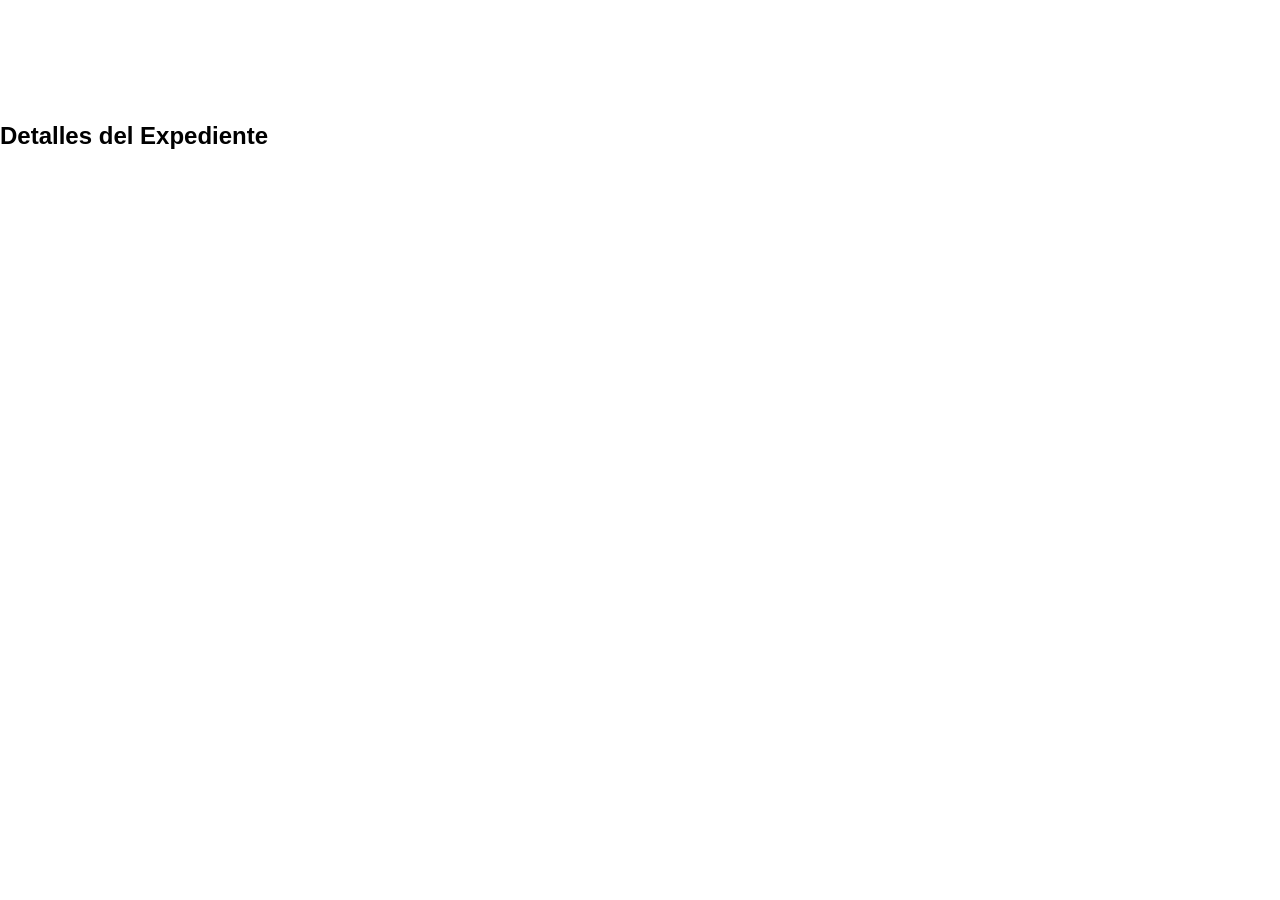
==== paginas/expediente.html @ 5e287eed "clase" ====
<!DOCTYPE html>
<html lang="en">
<head>
    <meta charset="UTF-8">
    <meta name="viewport" content="width=device-width, initial-scale=1.0">
    <link rel="stylesheet" href="../estilos.css">
    <title>Expediente</title>
</head>
<body>
    <h1>Expediente</h1>
    <h2>Detalles del Expediente</h2>
</body>
</html>
---- estilos.css ----
@import url('https://fonts.googleapis.com/css2?family=Exo+2:ital,wght@0,100..900;1,100..900&display=swap');

body {
    margin: 0;
    background-color: rgb(255, 255, 255);
    font-family: Verdana, Geneva, Tahoma, sans-serif;

}

h1 {
    color: rgb(255, 255, 255);
    font-size: 3em;
    font-family: "Exo 2", sans-serif;
}

p {
    line-height: 1.5;
    font-family: "Exo 2", sans-serif;
}

header p {
    font-size: 1.2em;
    font-weight: bold;
}

header {
    padding: 40px;
    text-align: center;
    background: linear-gradient(to bottom, #ff0000 80%, white 100%);
    color: rgb(255, 255, 255);
}

nav {
    background: linear-gradient(to bottom, #ff0000 80%, white 100%);
    padding: 10px;
    text-align: center;
}

nav a {
    color: rgb(255, 255, 255);
    text-decoration: none;
    margin: 0 15px;
    font-weight: bold;
}

nav a:hover {
    text-decoration: underline;
}

section {
    padding: 20px;
    background-color: #adadad;
    margin-bottom: 20px;
    border-radius: 20px;
    width: 60%;
}

#detectar-excusa {
    background-color: #ff0000;
}
#contacto {
    background-color: #ff0000;
}

footer {
    padding: 20px;
    text-align: center;
        background: linear-gradient(to bottom, rgb(255, 255, 255) 0%, #222 25%);
    color: rgb(255, 0, 0);
}

main {
    padding: 30px;
}
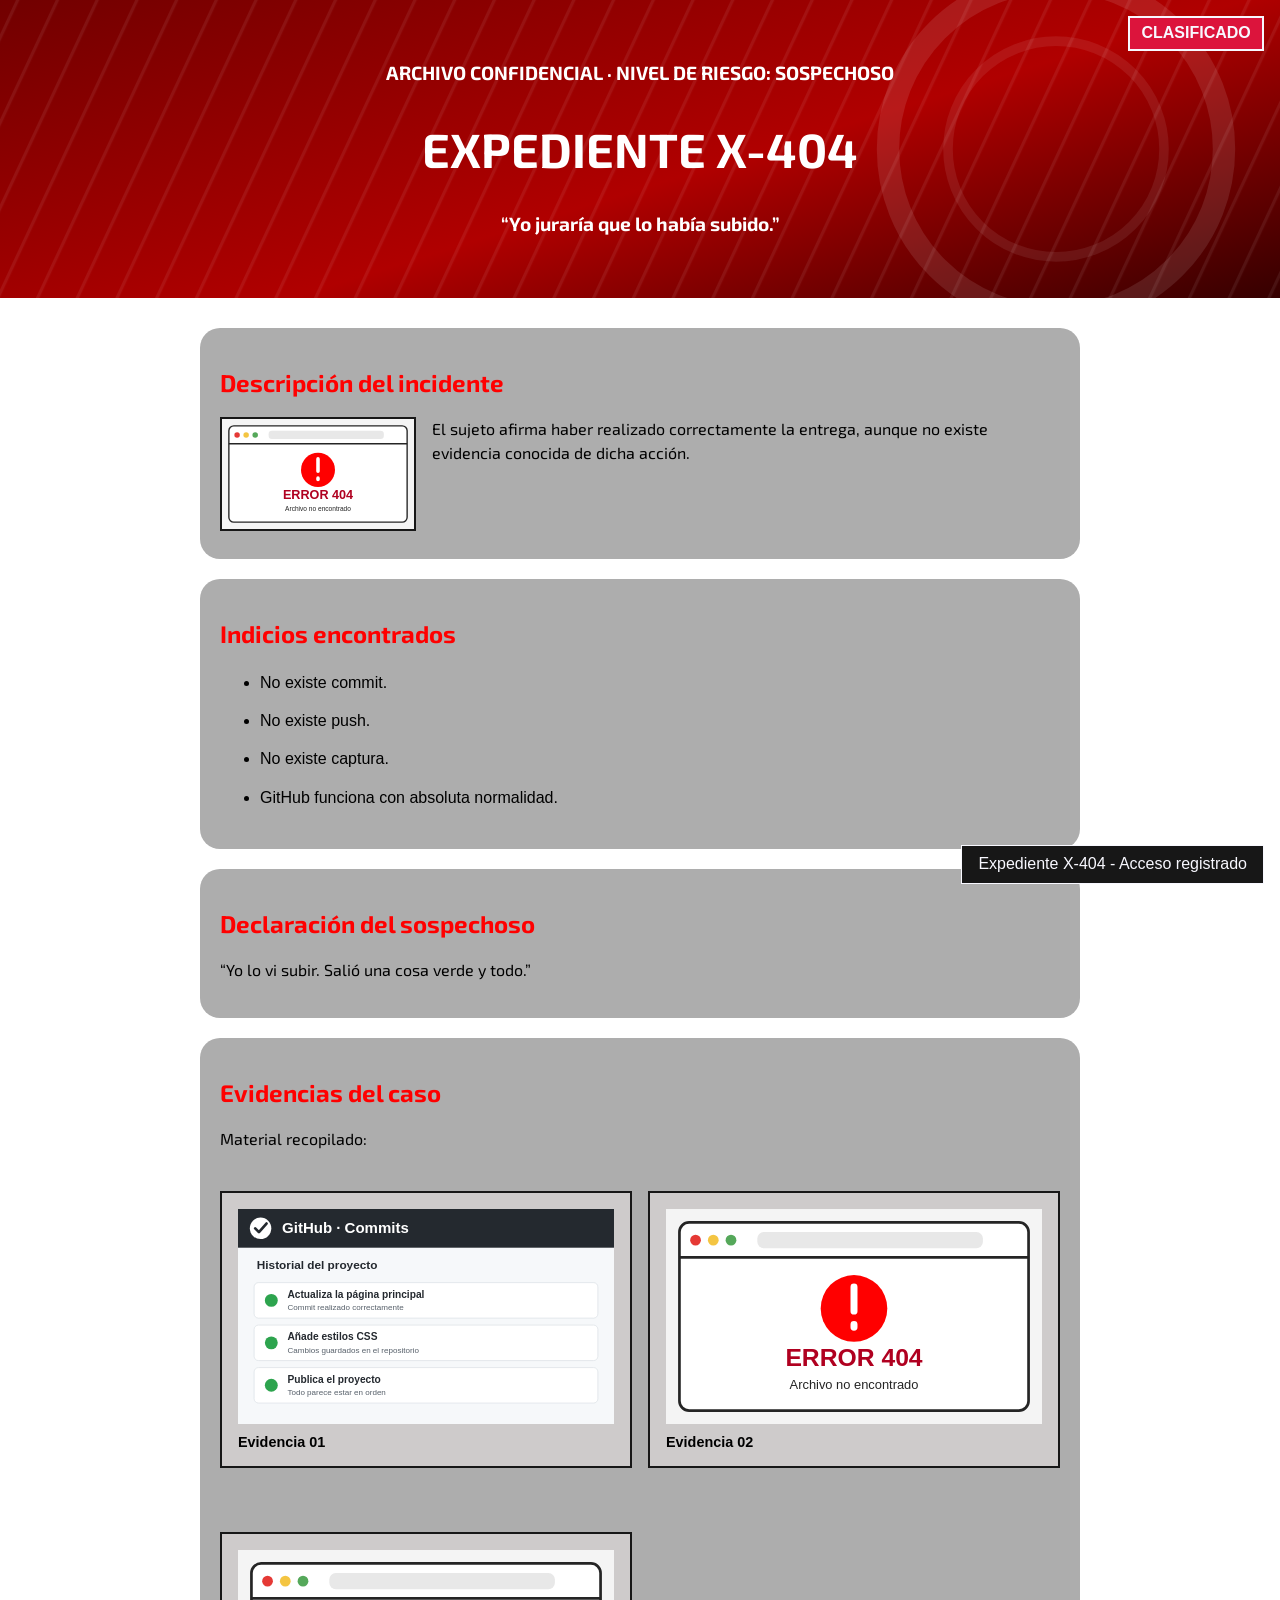
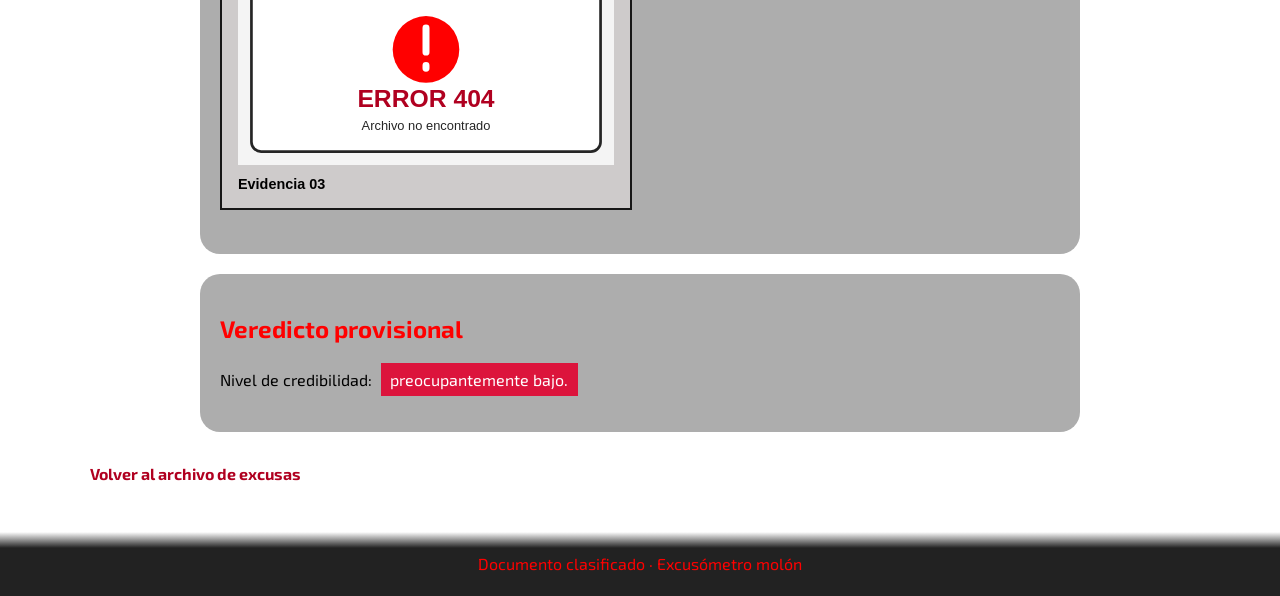
==== commit 20338bb3: "Actualiza Excusometro con contenidos de clase HTML y CSS" ====
--- a/paginas/expediente.html
+++ b/paginas/expediente.html
@@ -1,13 +1,75 @@
 <!DOCTYPE html>
-<html lang="en">
+<html lang="es">
 <head>
     <meta charset="UTF-8">
     <meta name="viewport" content="width=device-width, initial-scale=1.0">
+    <meta name="description" content="Expediente clasificado del Excusómetro molón.">
+    <title>Expediente X-404</title>
     <link rel="stylesheet" href="../estilos.css">
-    <title>Expediente</title>
 </head>
-<body>
-    <h1>Expediente</h1>
-    <h2>Detalles del Expediente</h2>
+<body class="expediente">
+    <header class="cabecera-expediente">
+        <span class="sello-clasificado">CLASIFICADO</span>
+        <p>ARCHIVO CONFIDENCIAL · NIVEL DE RIESGO: SOSPECHOSO</p>
+        <h1>EXPEDIENTE X-404</h1>
+        <p>“Yo juraría que lo había subido.”</p>
+    </header>
+    <main>
+        <section class="error">
+            <h2>Descripción del incidente</h2>
+            <img class="foto-caso" src="../img/evidencia-error.svg" alt="Ilustración del error de entrega">
+            <p>
+                El sujeto afirma haber realizado correctamente la entrega,
+                aunque no existe evidencia conocida de dicha acción.
+            </p>
+        </section>
+        <section>
+            <h2>Indicios encontrados</h2>
+            <ul>
+                <li>No existe commit.</li>
+                <li>No existe push.</li>
+                <li>No existe captura.</li>
+                <li>GitHub funciona con absoluta normalidad.</li>
+            </ul>
+        </section>
+        <section>
+            <h2>Declaración del sospechoso</h2>
+            <p>“Yo lo vi subir. Salió una cosa verde y todo.”</p>
+        </section>
+        <section class="evidencias">
+            <h2>Evidencias del caso</h2>
+            <p>Material recopilado:</p>
+            <div class="grid-evidencias">
+                <figure class="evidencia">
+                    <img src="../img/evidencia-github.svg" alt="Ilustración del historial de GitHub">
+                    <figcaption>Evidencia 01</figcaption>
+                </figure>
+                <figure class="evidencia">
+                    <img src="../img/evidencia-error.svg" alt="Ilustración del error de entrega">
+                    <figcaption>Evidencia 02</figcaption>
+                </figure>
+                <figure class="evidencia">
+                    <img src="../img/evidencia-error.svg" alt="Segunda ilustración del error de entrega">
+                    <figcaption>Evidencia 03</figcaption>
+                </figure>
+            </div>
+        </section>
+        <section>
+            <h2>Veredicto provisional</h2>
+            <p>
+                Nivel de credibilidad:
+                <span class="nivel-credibilidad">preocupantemente bajo.</span>
+            </p>
+        </section>
+        <p class="volver">
+            <a href="../index.html#instrucciones">Volver al archivo de excusas</a>
+        </p>
+    </main>
+    <footer>
+        <p>Documento clasificado · Excusómetro molón</p>
+    </footer>
+    <div class="aviso-sistema">
+        Expediente X-404 - Acceso registrado
+    </div>
 </body>
-</html>+</html>
--- a/estilos.css
+++ b/estilos.css
@@ -4,12 +4,16 @@
     margin: 0;
     background-color: rgb(255, 255, 255);
     font-family: Verdana, Geneva, Tahoma, sans-serif;
-
 }
 
 h1 {
     color: rgb(255, 255, 255);
     font-size: 3em;
+    font-family: "Exo 2", sans-serif;
+}
+
+h2 {
+    color: #ff0000;
     font-family: "Exo 2", sans-serif;
 }
 
@@ -31,7 +35,7 @@
 }
 
 nav {
-    background: linear-gradient(to bottom, #ff0000 80%, white 100%);
+    background-color: #ff0000;
     padding: 10px;
     text-align: center;
 }
@@ -47,28 +51,203 @@
     text-decoration: underline;
 }
 
+main {
+    max-width: 1100px;
+    margin: auto;
+    padding: 30px;
+}
+
 section {
     padding: 20px;
     background-color: #adadad;
-    margin-bottom: 20px;
+    margin: 0 auto 20px;
     border-radius: 20px;
-    width: 60%;
+    width: 80%;
+    box-sizing: border-box;
 }
 
 #detectar-excusa {
     background-color: #ff0000;
-}
-#contacto {
+    color: #ffffff;
+}
+
+#detectar-excusa h2 {
+    color: #ffffff;
+}
+
+#estado {
     background-color: #ff0000;
+    color: #ffffff;
+}
+
+#estado h2 {
+    color: #ffffff;
+}
+
+.excusa {
+    background-color: #eeeeee;
+    color: #222222;
+    padding: 20px;
+    margin-bottom: 16px;
+    border-radius: 10px;
+}
+
+.excusa h3 {
+    color: #b00020;
+    margin-top: 0;
+}
+
+main a {
+    color: #b00020;
+    font-weight: bold;
+    text-decoration: none;
+}
+
+main a:hover {
+    text-decoration: underline;
+}
+
+.panel-estado {
+    margin-top: 1.5em;
+    display: flex;
+    gap: 1em;
+}
+
+.dato-estado {
+    background-color: #ffffff;
+    color: #171717;
+    padding: 1em;
+    margin-bottom: 0.75em;
+    border: 0.15em solid #ff0000;
+    flex: 1;
+    box-sizing: border-box;
+}
+
+.etiqueta {
+    font-weight: bold;
+    display: block;
+    font-size: 0.85em;
+    margin-bottom: 0.3em;
+}
+
+.valor {
+    color: crimson;
+    display: inline-block;
+    background-color: #ffe5e5;
+    padding: 0.3em 0.6em;
+    border: 0.1em solid #171717;
+}
+
+ul {
+    line-height: 1.9;
+}
+
+ol {
+    line-height: 1.9;
+}
+
+li {
+    margin-bottom: 8px;
 }
 
 footer {
     padding: 20px;
     text-align: center;
-        background: linear-gradient(to bottom, rgb(255, 255, 255) 0%, #222 25%);
+    background: linear-gradient(to bottom, rgb(255, 255, 255) 0%, #222 25%);
     color: rgb(255, 0, 0);
 }
 
-main {
-    padding: 30px;
-}+footer p {
+    margin: 0;
+}
+
+footer a {
+    display: inline-block;
+    margin-top: 8px;
+    color: #ff0000;
+    font-weight: bold;
+    text-decoration: none;
+}
+
+footer a:hover {
+    text-decoration: underline;
+}
+
+.volver {
+    margin-top: 30px;
+}
+
+.expediente header {
+    background-image: url("img/fondo-expediente.svg");
+    background-size: cover;
+    background-position: center;
+}
+
+.evidencia {
+    background-color: #cecbcb;
+    padding: 1em;
+    margin: 1.5em 0;
+    border: 0.15em solid #171717;
+}
+
+.evidencias img {
+    max-width: 100%;
+    display: block;
+}
+
+.evidencia figcaption {
+    margin-top: 0.75em;
+    font-size: 0.9em;
+    font-weight: bold;
+}
+
+.grid-evidencias {
+    display: grid;
+    grid-template-columns: repeat(2, 1fr);
+    gap: 1em;
+}
+
+.cabecera-expediente {
+    position: relative;
+}
+
+.sello-clasificado {
+    position: absolute;
+    top: 1em;
+    right: 1em;
+    background-color: crimson;
+    color: ghostwhite;
+    padding: 0.4em 0.7em;
+    border: 0.15em solid ghostwhite;
+    font-weight: bold;
+}
+
+.aviso-sistema {
+    position: fixed;
+    right: 1em;
+    bottom: 1em;
+    background-color: #171717;
+    color: ghostwhite;
+    padding: 0.6em 1em;
+    border: 0.1em solid ghostwhite;
+}
+
+.foto-caso {
+    width: 12em;
+    float: left;
+    margin-right: 1em;
+    margin-bottom: 0.5em;
+    border: 0.15em solid #171717;
+}
+
+.error {
+    overflow: auto;
+}
+
+.nivel-credibilidad {
+    display: inline-block;
+    background-color: crimson;
+    color: #ffffff;
+    padding: 0.3em 0.6em;
+    margin-left: 0.3em;
+}
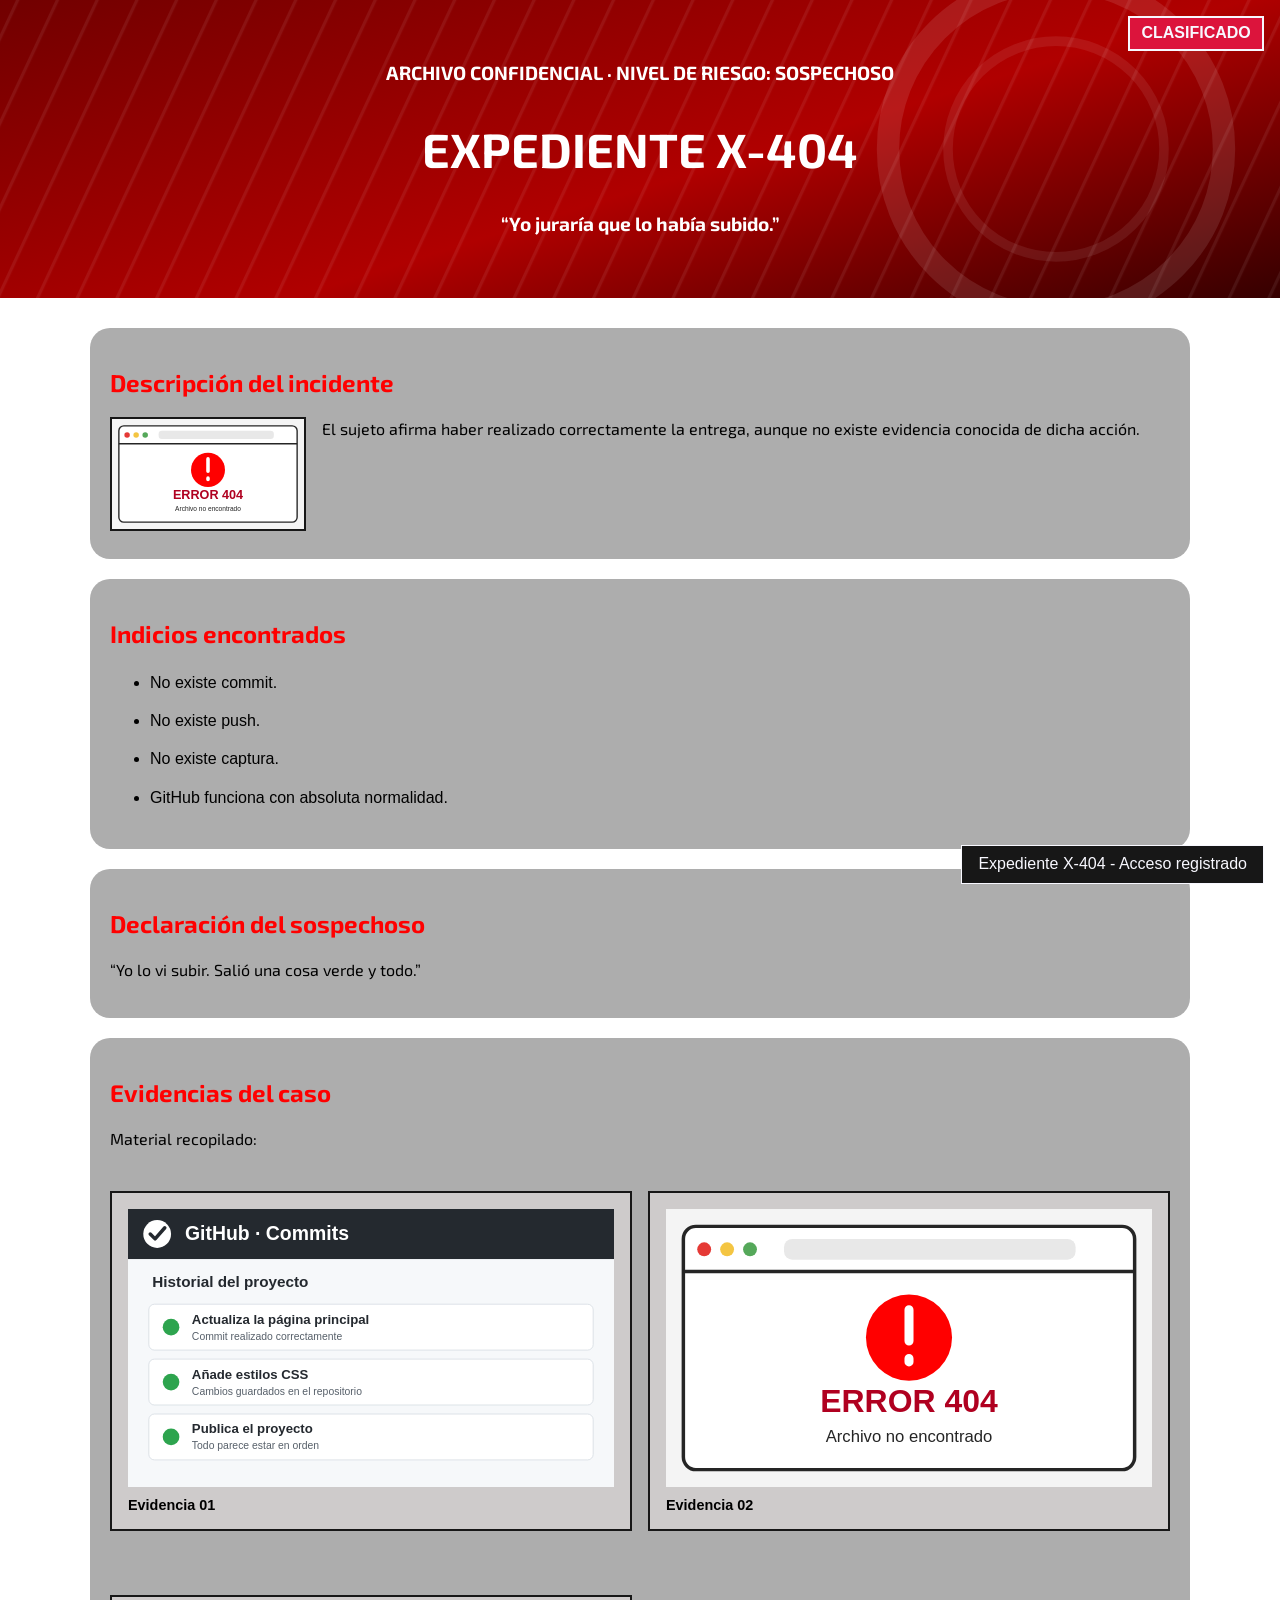
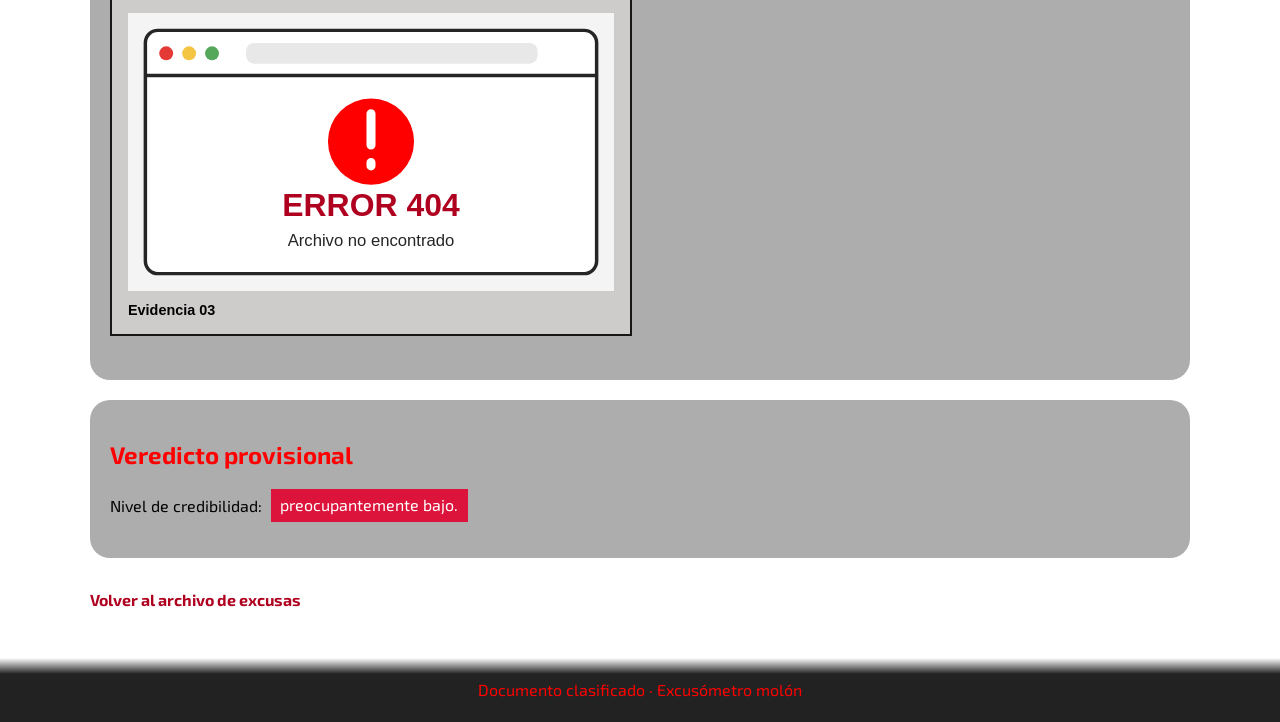
==== commit 840226db: "forms" ====
--- a/paginas/expediente.html
+++ b/paginas/expediente.html
@@ -1,28 +1,35 @@
 <!DOCTYPE html>
 <html lang="es">
+
 <head>
     <meta charset="UTF-8">
     <meta name="viewport" content="width=device-width, initial-scale=1.0">
     <meta name="description" content="Expediente clasificado del Excusómetro molón.">
     <title>Expediente X-404</title>
     <link rel="stylesheet" href="../estilos.css">
+    <link rel="shortcut icon" href="../img/robot-solid-full.svg" type="image/x-icon">
 </head>
+
 <body class="expediente">
+
     <header class="cabecera-expediente">
         <span class="sello-clasificado">CLASIFICADO</span>
         <p>ARCHIVO CONFIDENCIAL · NIVEL DE RIESGO: SOSPECHOSO</p>
         <h1>EXPEDIENTE X-404</h1>
         <p>“Yo juraría que lo había subido.”</p>
     </header>
+
     <main>
+
         <section class="error">
             <h2>Descripción del incidente</h2>
-            <img class="foto-caso" src="../img/evidencia-error.svg" alt="Ilustración del error de entrega">
+            <img class="foto-caso" src="../img/evidencia-error.svg" alt="Aviso de error de archivo no encontrado">
             <p>
                 El sujeto afirma haber realizado correctamente la entrega,
                 aunque no existe evidencia conocida de dicha acción.
             </p>
         </section>
+
         <section>
             <h2>Indicios encontrados</h2>
             <ul>
@@ -32,28 +39,34 @@
                 <li>GitHub funciona con absoluta normalidad.</li>
             </ul>
         </section>
+
         <section>
             <h2>Declaración del sospechoso</h2>
             <p>“Yo lo vi subir. Salió una cosa verde y todo.”</p>
         </section>
+
         <section class="evidencias">
             <h2>Evidencias del caso</h2>
             <p>Material recopilado:</p>
+
             <div class="grid-evidencias">
                 <figure class="evidencia">
-                    <img src="../img/evidencia-github.svg" alt="Ilustración del historial de GitHub">
+                    <img src="../img/evidencia-github.svg" alt="Historial de commits del proyecto">
                     <figcaption>Evidencia 01</figcaption>
                 </figure>
+
                 <figure class="evidencia">
-                    <img src="../img/evidencia-error.svg" alt="Ilustración del error de entrega">
+                    <img src="../img/evidencia-error.svg" alt="Aviso de archivo no encontrado">
                     <figcaption>Evidencia 02</figcaption>
                 </figure>
+
                 <figure class="evidencia">
-                    <img src="../img/evidencia-error.svg" alt="Segunda ilustración del error de entrega">
+                    <img src="../img/evidencia-error.svg" alt="Segunda captura del error de entrega">
                     <figcaption>Evidencia 03</figcaption>
                 </figure>
             </div>
         </section>
+
         <section>
             <h2>Veredicto provisional</h2>
             <p>
@@ -61,15 +74,21 @@
                 <span class="nivel-credibilidad">preocupantemente bajo.</span>
             </p>
         </section>
+
         <p class="volver">
             <a href="../index.html#instrucciones">Volver al archivo de excusas</a>
         </p>
+
     </main>
+
     <footer>
         <p>Documento clasificado · Excusómetro molón</p>
     </footer>
+
     <div class="aviso-sistema">
         Expediente X-404 - Acceso registrado
     </div>
+
 </body>
+
 </html>
--- a/estilos.css
+++ b/estilos.css
@@ -35,7 +35,7 @@
 }
 
 nav {
-    background-color: #ff0000;
+    background: linear-gradient(to bottom, #ff0000 80%, white 100%);
     padding: 10px;
     text-align: center;
 }
@@ -60,10 +60,8 @@
 section {
     padding: 20px;
     background-color: #adadad;
-    margin: 0 auto 20px;
+    margin-bottom: 20px;
     border-radius: 20px;
-    width: 80%;
-    box-sizing: border-box;
 }
 
 #detectar-excusa {
@@ -81,6 +79,19 @@
 }
 
 #estado h2 {
+    color: #ffffff;
+}
+
+#contacto {
+    background-color: #ff0000;
+    color: #ffffff;
+}
+
+#contacto h2 {
+    color: #ffffff;
+}
+
+#contacto a {
     color: #ffffff;
 }
 
@@ -201,6 +212,14 @@
     font-weight: bold;
 }
 
+.nivel-credibilidad {
+    display: inline-block;
+    background-color: crimson;
+    color: #ffffff;
+    padding: 0.3em 0.6em;
+    margin-left: 0.3em;
+}
+
 .grid-evidencias {
     display: grid;
     grid-template-columns: repeat(2, 1fr);
@@ -244,10 +263,56 @@
     overflow: auto;
 }
 
-.nivel-credibilidad {
+.form-excusa {
+    max-width: 45em;
+    margintop: 3em;
+}
+
+.campo{
+    margin-bottom: 1.5em;
+}
+
+.campo label {
+    display: block;
+    font-weight: bold;
+    margin-bottom: 0.5em;
+}
+
+input[type=text], input[type=email], input[type=date], textarea {
+    width: 100%;
+    padding: 0.8em;
+    border: 0.1em solid #171717;
+    border-radius: 0.3em;
+    box-sizing: border-box;
+    font:inherit
+}
+textarea {
+    resize: vertical;
+    min-height: 6em;
+}
+
+input:focus, select:focus, textarea:focus {
+    outline: 0.2em solid #ff0000;
+    outline-offset: 0.1em;
+}
+
+fieldset.campo{
+    padding: 1em;   
+    border: 0.12em solid #171717;
+}
+
+fieldset.campo label {
+    font-weight: bold;
+    margin-bottom: 0.5em;
+}
+
+.form-excusa button {
     display: inline-block;
-    background-color: crimson;
-    color: #ffffff;
-    padding: 0.3em 0.6em;
-    margin-left: 0.3em;
-}
+    padding: 0.8em 1.5em;
+    background-color: #ff0000;
+    color: #ffffff;
+    border: 0.1em solid #171717;
+    font:inherit;
+    font-weight: bold;
+    cursor: pointer;
+}
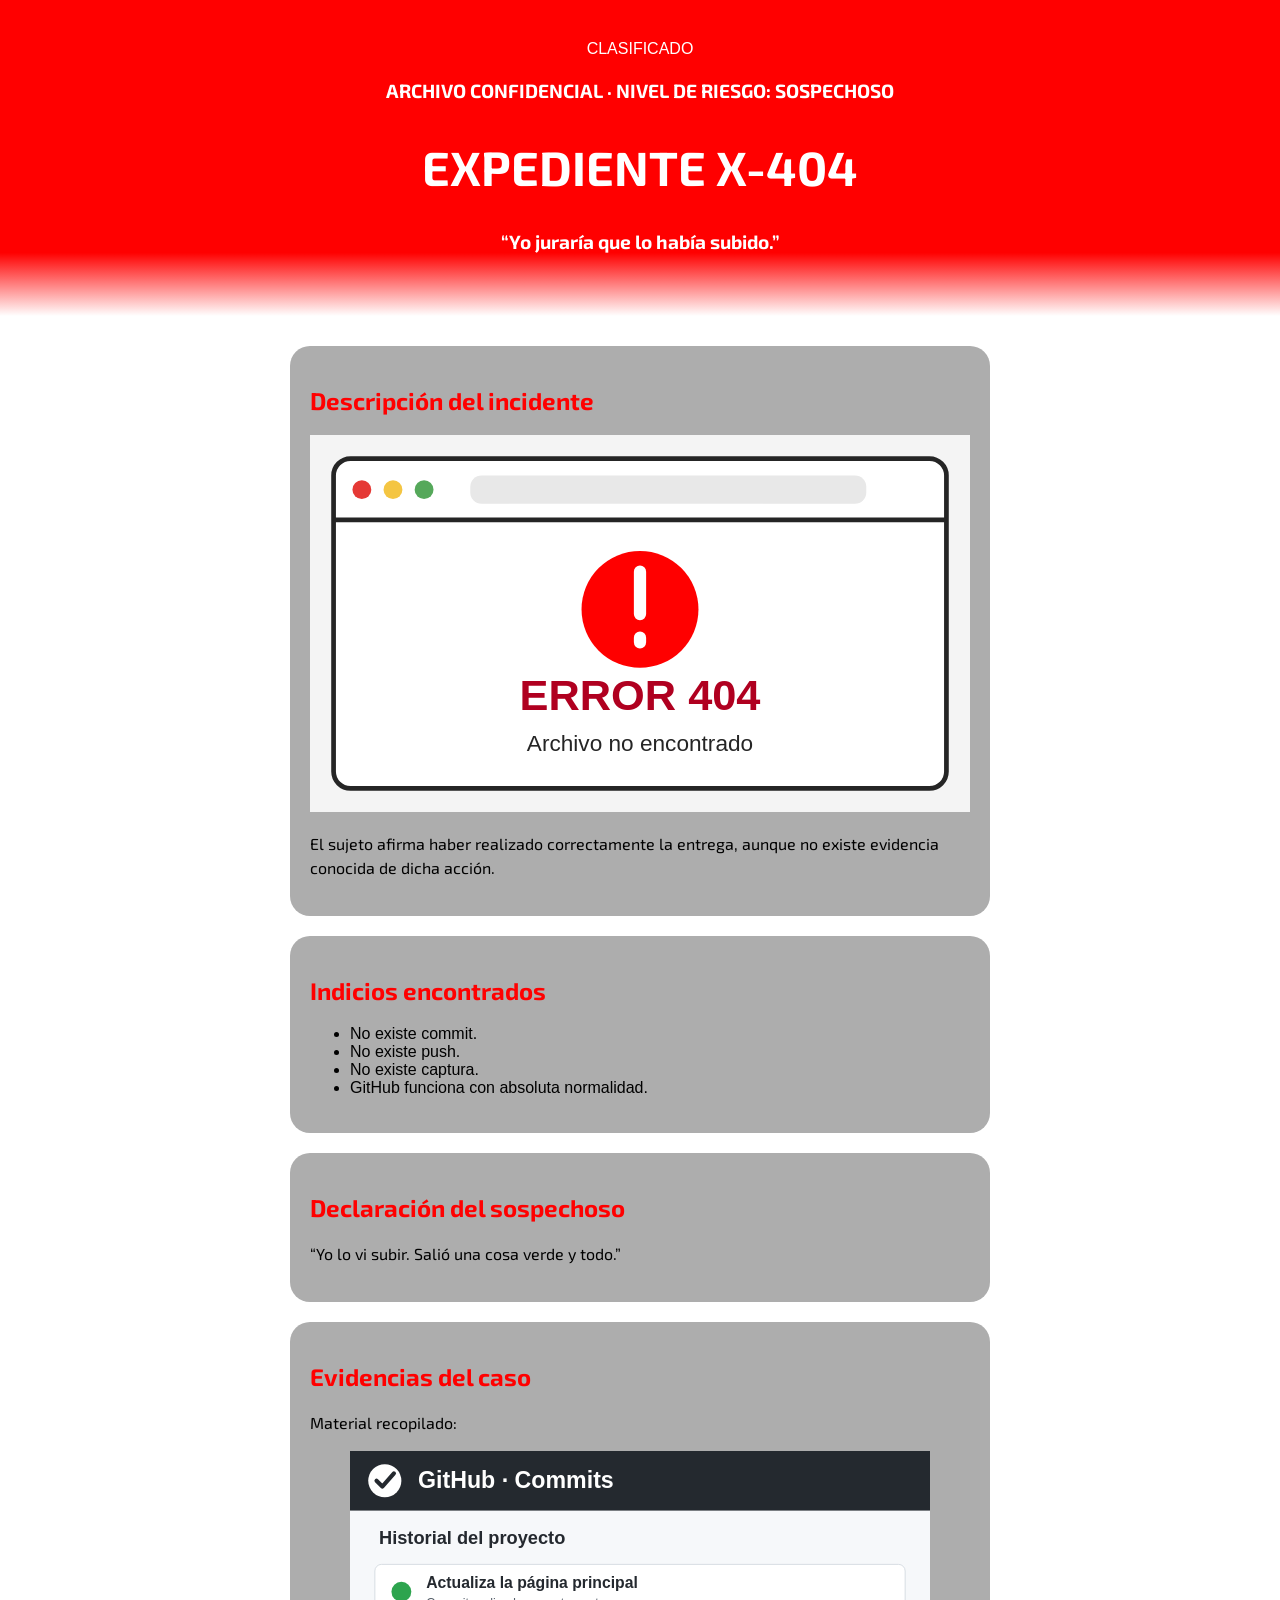
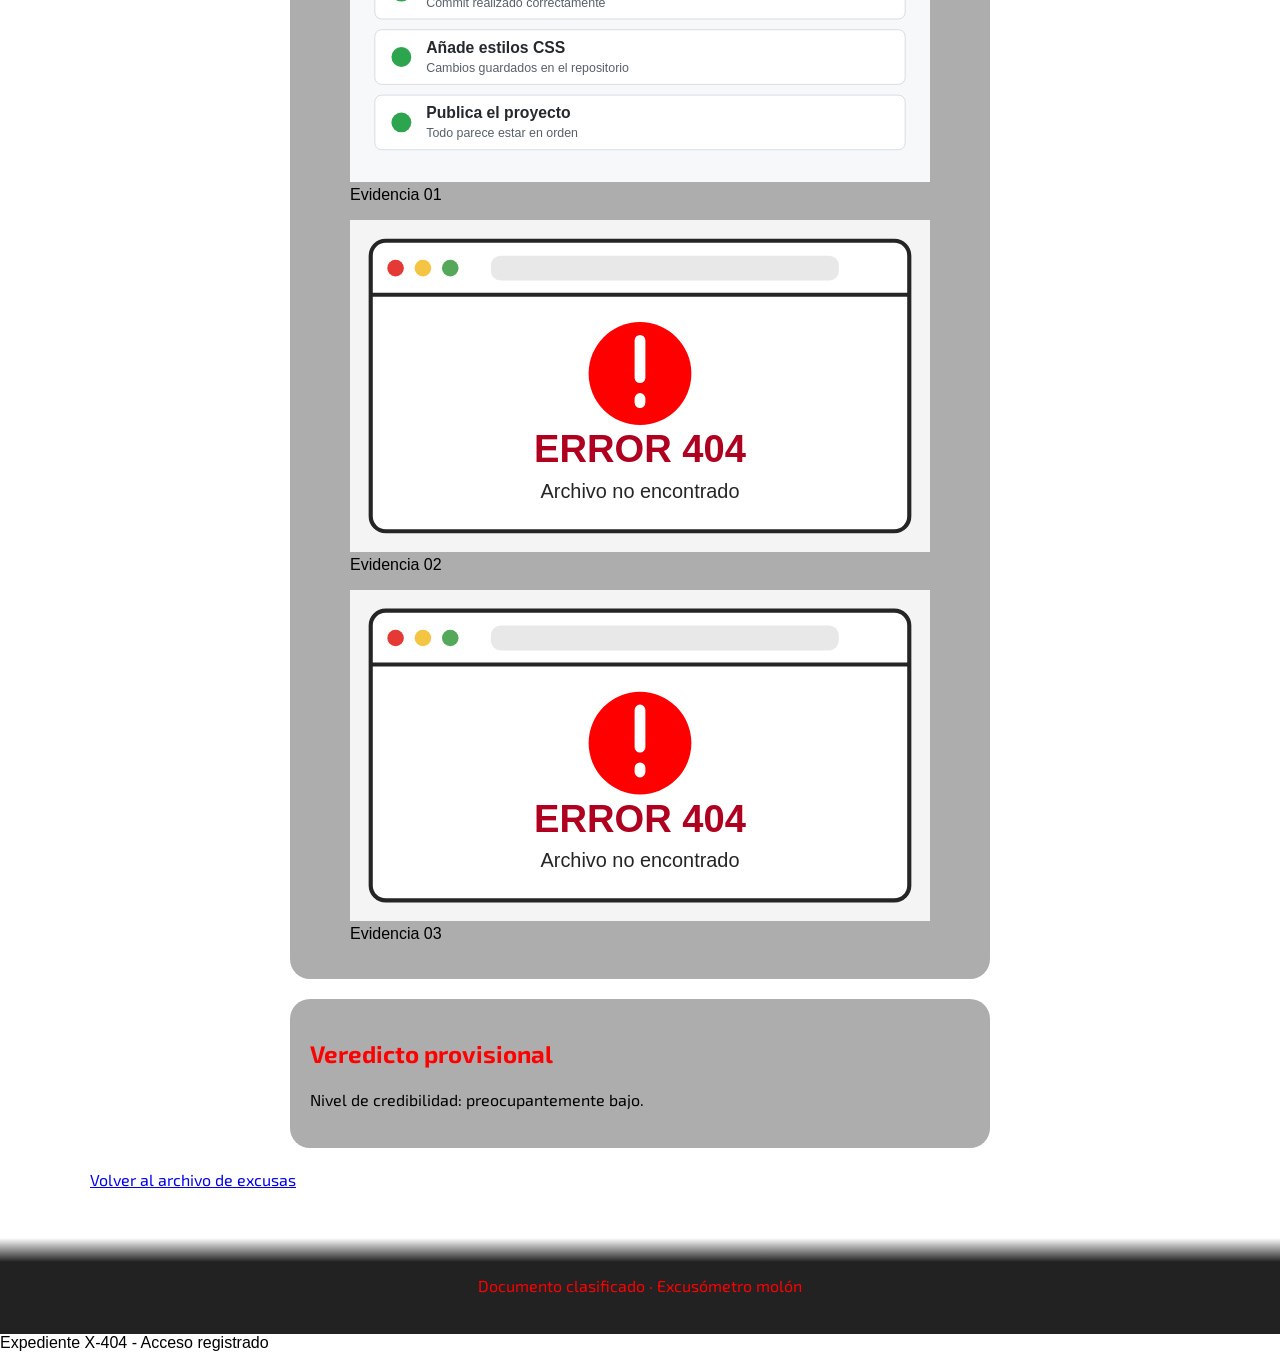
==== commit a0ae8ec0: "forms" ====
--- a/paginas/expediente.html
+++ b/paginas/expediente.html
@@ -1,35 +1,28 @@
 <!DOCTYPE html>
 <html lang="es">
-
 <head>
     <meta charset="UTF-8">
     <meta name="viewport" content="width=device-width, initial-scale=1.0">
     <meta name="description" content="Expediente clasificado del Excusómetro molón.">
     <title>Expediente X-404</title>
     <link rel="stylesheet" href="../estilos.css">
-    <link rel="shortcut icon" href="../img/robot-solid-full.svg" type="image/x-icon">
 </head>
-
 <body class="expediente">
-
     <header class="cabecera-expediente">
         <span class="sello-clasificado">CLASIFICADO</span>
         <p>ARCHIVO CONFIDENCIAL · NIVEL DE RIESGO: SOSPECHOSO</p>
         <h1>EXPEDIENTE X-404</h1>
         <p>“Yo juraría que lo había subido.”</p>
     </header>
-
     <main>
-
         <section class="error">
             <h2>Descripción del incidente</h2>
-            <img class="foto-caso" src="../img/evidencia-error.svg" alt="Aviso de error de archivo no encontrado">
+            <img class="foto-caso" src="../img/evidencia-error.svg" alt="Ilustración del error de entrega">
             <p>
                 El sujeto afirma haber realizado correctamente la entrega,
                 aunque no existe evidencia conocida de dicha acción.
             </p>
         </section>
-
         <section>
             <h2>Indicios encontrados</h2>
             <ul>
@@ -39,34 +32,28 @@
                 <li>GitHub funciona con absoluta normalidad.</li>
             </ul>
         </section>
-
         <section>
             <h2>Declaración del sospechoso</h2>
             <p>“Yo lo vi subir. Salió una cosa verde y todo.”</p>
         </section>
-
         <section class="evidencias">
             <h2>Evidencias del caso</h2>
             <p>Material recopilado:</p>
-
             <div class="grid-evidencias">
                 <figure class="evidencia">
-                    <img src="../img/evidencia-github.svg" alt="Historial de commits del proyecto">
+                    <img src="../img/evidencia-github.svg" alt="Ilustración del historial de GitHub">
                     <figcaption>Evidencia 01</figcaption>
                 </figure>
-
                 <figure class="evidencia">
-                    <img src="../img/evidencia-error.svg" alt="Aviso de archivo no encontrado">
+                    <img src="../img/evidencia-error.svg" alt="Ilustración del error de entrega">
                     <figcaption>Evidencia 02</figcaption>
                 </figure>
-
                 <figure class="evidencia">
-                    <img src="../img/evidencia-error.svg" alt="Segunda captura del error de entrega">
+                    <img src="../img/evidencia-error.svg" alt="Segunda ilustración del error de entrega">
                     <figcaption>Evidencia 03</figcaption>
                 </figure>
             </div>
         </section>
-
         <section>
             <h2>Veredicto provisional</h2>
             <p>
@@ -74,21 +61,15 @@
                 <span class="nivel-credibilidad">preocupantemente bajo.</span>
             </p>
         </section>
-
         <p class="volver">
             <a href="../index.html#instrucciones">Volver al archivo de excusas</a>
         </p>
-
     </main>
-
     <footer>
         <p>Documento clasificado · Excusómetro molón</p>
     </footer>
-
     <div class="aviso-sistema">
         Expediente X-404 - Acceso registrado
     </div>
-
 </body>
-
 </html>
--- a/estilos.css
+++ b/estilos.css
@@ -35,7 +35,7 @@
 }
 
 nav {
-    background: linear-gradient(to bottom, #ff0000 80%, white 100%);
+    background-color: #ff0000;
     padding: 10px;
     text-align: center;
 }
@@ -60,105 +60,16 @@
 section {
     padding: 20px;
     background-color: #adadad;
-    margin-bottom: 20px;
+    margin: 0 auto 20px;
     border-radius: 20px;
+    width: 60%;
 }
 
 #detectar-excusa {
     background-color: #ff0000;
-    color: #ffffff;
 }
-
-#detectar-excusa h2 {
-    color: #ffffff;
-}
-
-#estado {
-    background-color: #ff0000;
-    color: #ffffff;
-}
-
-#estado h2 {
-    color: #ffffff;
-}
-
 #contacto {
     background-color: #ff0000;
-    color: #ffffff;
-}
-
-#contacto h2 {
-    color: #ffffff;
-}
-
-#contacto a {
-    color: #ffffff;
-}
-
-.excusa {
-    background-color: #eeeeee;
-    color: #222222;
-    padding: 20px;
-    margin-bottom: 16px;
-    border-radius: 10px;
-}
-
-.excusa h3 {
-    color: #b00020;
-    margin-top: 0;
-}
-
-main a {
-    color: #b00020;
-    font-weight: bold;
-    text-decoration: none;
-}
-
-main a:hover {
-    text-decoration: underline;
-}
-
-.panel-estado {
-    margin-top: 1.5em;
-    display: flex;
-    gap: 1em;
-}
-
-.dato-estado {
-    background-color: #ffffff;
-    color: #171717;
-    padding: 1em;
-    margin-bottom: 0.75em;
-    border: 0.15em solid #ff0000;
-    flex: 1;
-    box-sizing: border-box;
-}
-
-.etiqueta {
-    font-weight: bold;
-    display: block;
-    font-size: 0.85em;
-    margin-bottom: 0.3em;
-}
-
-.valor {
-    color: crimson;
-    display: inline-block;
-    background-color: #ffe5e5;
-    padding: 0.3em 0.6em;
-    border: 0.1em solid #171717;
-}
-
-ul {
-    line-height: 1.9;
-}
-
-ol {
-    line-height: 1.9;
-}
-
-li {
-    margin-bottom: 8px;
 }
 
 footer {
@@ -168,151 +79,6 @@
     color: rgb(255, 0, 0);
 }
 
-footer p {
-    margin: 0;
-}
-
-footer a {
-    display: inline-block;
-    margin-top: 8px;
-    color: #ff0000;
-    font-weight: bold;
-    text-decoration: none;
-}
-
-footer a:hover {
-    text-decoration: underline;
-}
-
-.volver {
-    margin-top: 30px;
-}
-
-.expediente header {
-    background-image: url("img/fondo-expediente.svg");
-    background-size: cover;
-    background-position: center;
-}
-
-.evidencia {
-    background-color: #cecbcb;
-    padding: 1em;
-    margin: 1.5em 0;
-    border: 0.15em solid #171717;
-}
-
-.evidencias img {
-    max-width: 100%;
-    display: block;
-}
-
-.evidencia figcaption {
-    margin-top: 0.75em;
-    font-size: 0.9em;
-    font-weight: bold;
-}
-
-.nivel-credibilidad {
-    display: inline-block;
-    background-color: crimson;
-    color: #ffffff;
-    padding: 0.3em 0.6em;
-    margin-left: 0.3em;
-}
-
-.grid-evidencias {
-    display: grid;
-    grid-template-columns: repeat(2, 1fr);
-    gap: 1em;
-}
-
-.cabecera-expediente {
-    position: relative;
-}
-
-.sello-clasificado {
-    position: absolute;
-    top: 1em;
-    right: 1em;
-    background-color: crimson;
-    color: ghostwhite;
-    padding: 0.4em 0.7em;
-    border: 0.15em solid ghostwhite;
-    font-weight: bold;
-}
-
-.aviso-sistema {
-    position: fixed;
-    right: 1em;
-    bottom: 1em;
-    background-color: #171717;
-    color: ghostwhite;
-    padding: 0.6em 1em;
-    border: 0.1em solid ghostwhite;
-}
-
-.foto-caso {
-    width: 12em;
-    float: left;
-    margin-right: 1em;
-    margin-bottom: 0.5em;
-    border: 0.15em solid #171717;
-}
-
-.error {
-    overflow: auto;
-}
-
-.form-excusa {
-    max-width: 45em;
-    margintop: 3em;
-}
-
-.campo{
-    margin-bottom: 1.5em;
-}
-
-.campo label {
-    display: block;
-    font-weight: bold;
-    margin-bottom: 0.5em;
-}
-
-input[type=text], input[type=email], input[type=date], textarea {
-    width: 100%;
-    padding: 0.8em;
-    border: 0.1em solid #171717;
-    border-radius: 0.3em;
-    box-sizing: border-box;
-    font:inherit
-}
-textarea {
-    resize: vertical;
-    min-height: 6em;
-}
-
-input:focus, select:focus, textarea:focus {
-    outline: 0.2em solid #ff0000;
-    outline-offset: 0.1em;
-}
-
-fieldset.campo{
-    padding: 1em;   
-    border: 0.12em solid #171717;
-}
-
-fieldset.campo label {
-    font-weight: bold;
-    margin-bottom: 0.5em;
-}
-
-.form-excusa button {
-    display: inline-block;
-    padding: 0.8em 1.5em;
-    background-color: #ff0000;
-    color: #ffffff;
-    border: 0.1em solid #171717;
-    font:inherit;
-    font-weight: bold;
-    cursor: pointer;
+main {
+    padding: 30px;
 }
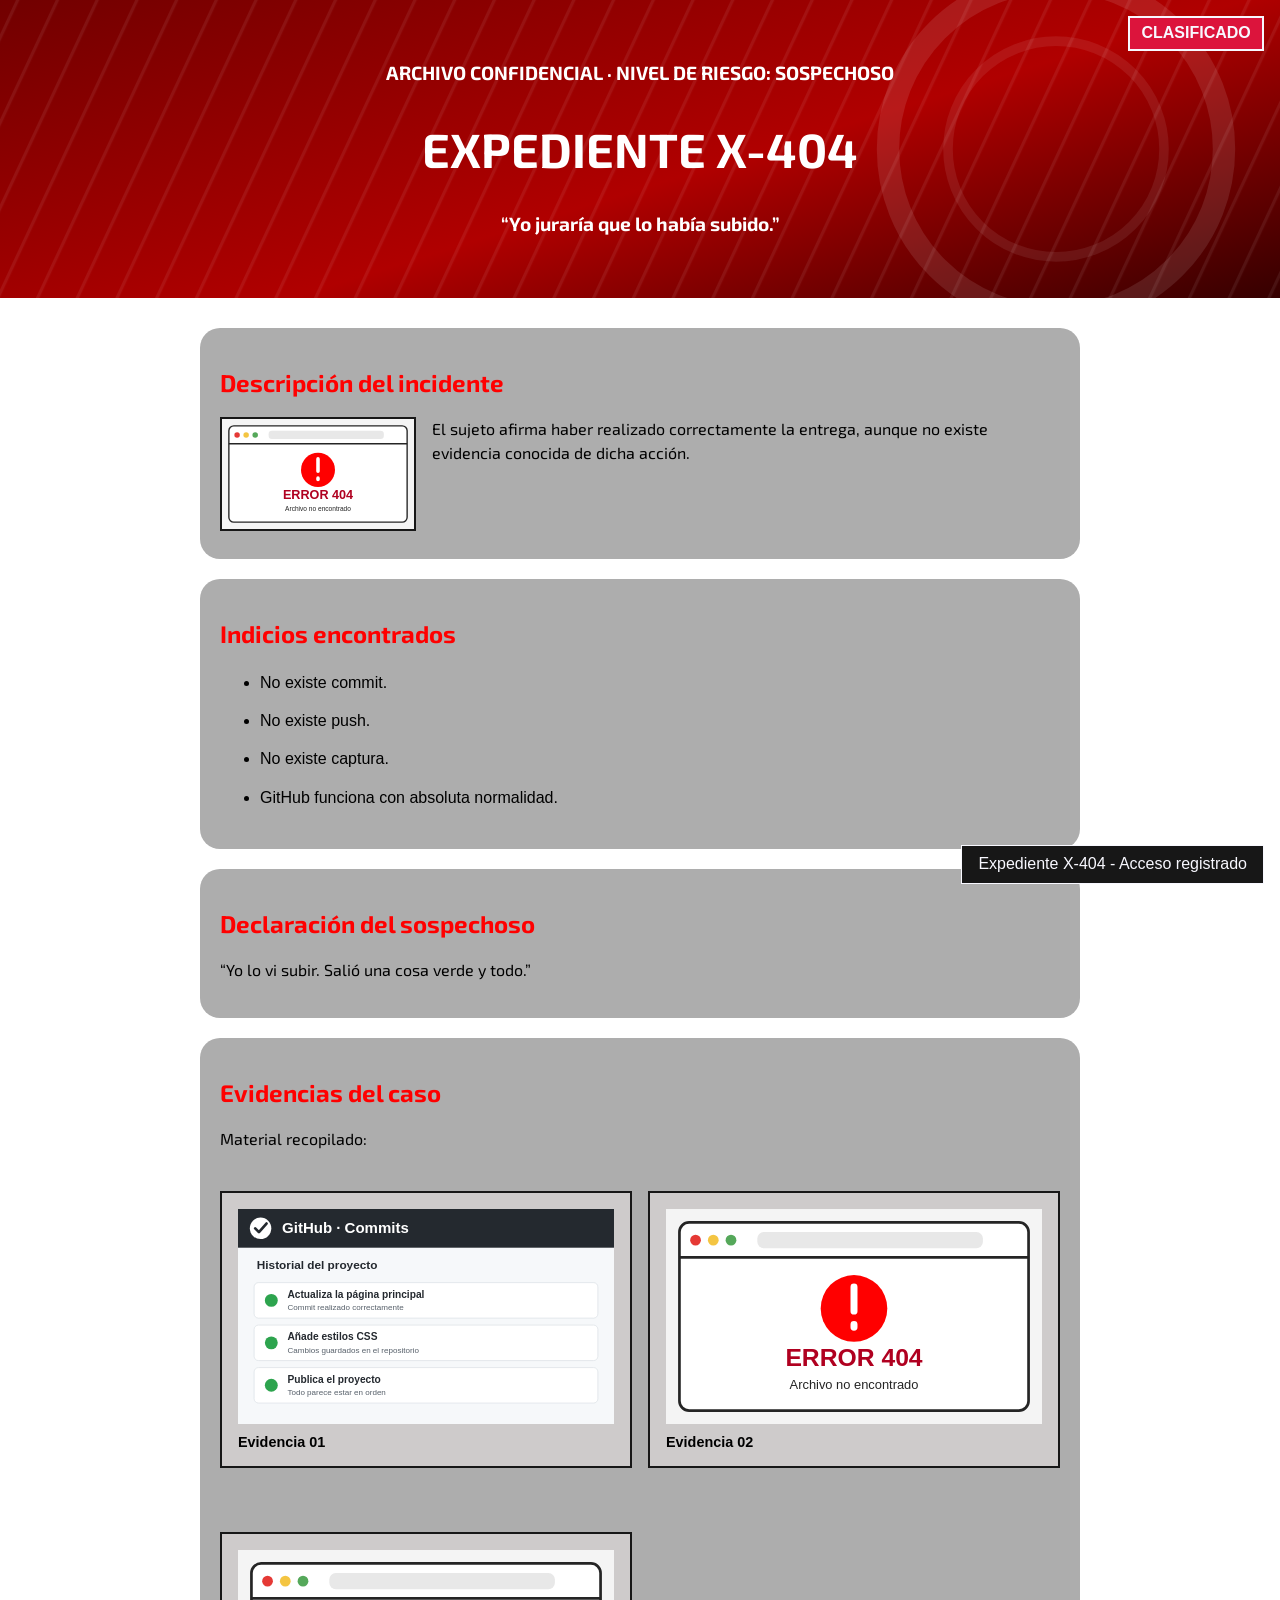
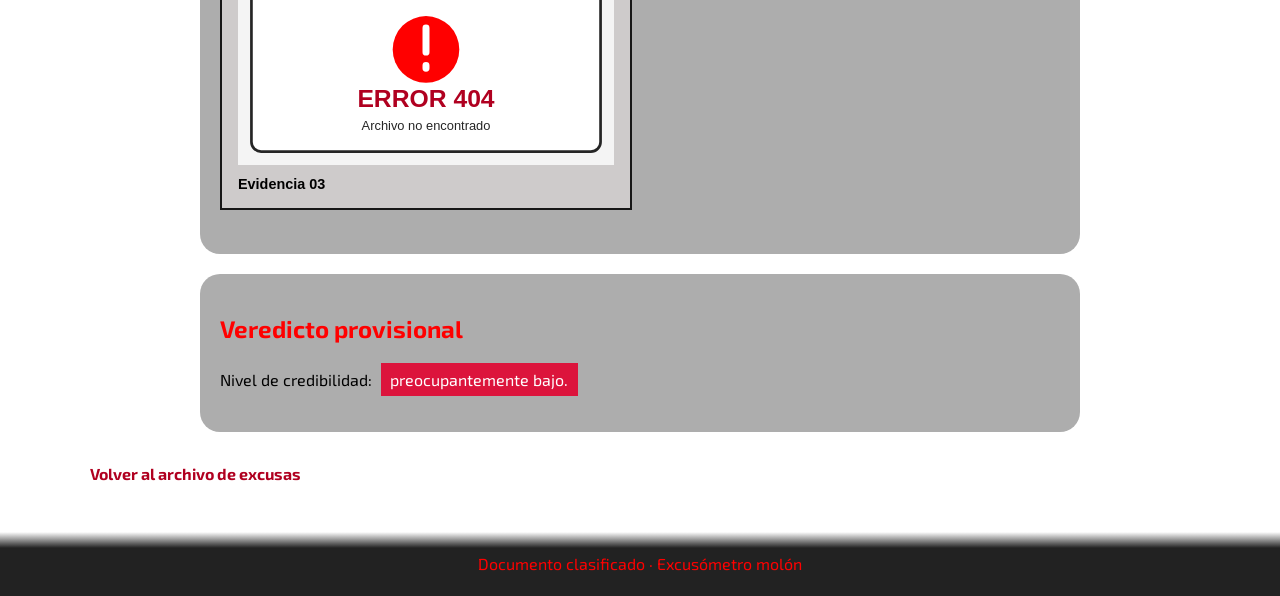
==== commit f2b1ab59: "formsV2" ====
--- a/paginas/expediente.html
+++ b/paginas/expediente.html
@@ -1,75 +1,136 @@
+
 <!DOCTYPE html>
 <html lang="es">
+
 <head>
     <meta charset="UTF-8">
     <meta name="viewport" content="width=device-width, initial-scale=1.0">
     <meta name="description" content="Expediente clasificado del Excusómetro molón.">
+
     <title>Expediente X-404</title>
+
     <link rel="stylesheet" href="../estilos.css">
 </head>
+
 <body class="expediente">
+
     <header class="cabecera-expediente">
+
         <span class="sello-clasificado">CLASIFICADO</span>
+
         <p>ARCHIVO CONFIDENCIAL · NIVEL DE RIESGO: SOSPECHOSO</p>
+
         <h1>EXPEDIENTE X-404</h1>
+
         <p>“Yo juraría que lo había subido.”</p>
+
     </header>
+
     <main>
+
         <section class="error">
+
             <h2>Descripción del incidente</h2>
-            <img class="foto-caso" src="../img/evidencia-error.svg" alt="Ilustración del error de entrega">
+
+            <img class="foto-caso" src="../img/evidencia-error.svg" alt="Aviso de error de archivo no encontrado">
+
             <p>
                 El sujeto afirma haber realizado correctamente la entrega,
                 aunque no existe evidencia conocida de dicha acción.
             </p>
+
         </section>
+
         <section>
+
             <h2>Indicios encontrados</h2>
+
             <ul>
                 <li>No existe commit.</li>
                 <li>No existe push.</li>
                 <li>No existe captura.</li>
                 <li>GitHub funciona con absoluta normalidad.</li>
             </ul>
+
         </section>
+
         <section>
+
             <h2>Declaración del sospechoso</h2>
-            <p>“Yo lo vi subir. Salió una cosa verde y todo.”</p>
+
+            <p>
+                “Yo lo vi subir. Salió una cosa verde y todo.”
+            </p>
+
         </section>
+
         <section class="evidencias">
+
             <h2>Evidencias del caso</h2>
+
             <p>Material recopilado:</p>
+
             <div class="grid-evidencias">
+
                 <figure class="evidencia">
-                    <img src="../img/evidencia-github.svg" alt="Ilustración del historial de GitHub">
-                    <figcaption>Evidencia 01</figcaption>
+
+                    <img src="../img/evidencia-github.svg" alt="Historial de commits del proyecto">
+
+                    <figcaption>
+                        Evidencia 01
+                    </figcaption>
+
                 </figure>
+
                 <figure class="evidencia">
-                    <img src="../img/evidencia-error.svg" alt="Ilustración del error de entrega">
-                    <figcaption>Evidencia 02</figcaption>
+
+                    <img src="../img/evidencia-error.svg" alt="Imagen del error de entrega">
+
+                    <figcaption>
+                        Evidencia 02
+                    </figcaption>
+
                 </figure>
+
                 <figure class="evidencia">
-                    <img src="../img/evidencia-error.svg" alt="Segunda ilustración del error de entrega">
-                    <figcaption>Evidencia 03</figcaption>
+
+                    <img src="../img/evidencia-error.svg" alt="Segunda imagen del error de entrega">
+
+                    <figcaption>
+                        Evidencia 03
+                    </figcaption>
+
                 </figure>
+
             </div>
+
         </section>
+
         <section>
+
             <h2>Veredicto provisional</h2>
+
             <p>
                 Nivel de credibilidad:
                 <span class="nivel-credibilidad">preocupantemente bajo.</span>
             </p>
+
         </section>
+
         <p class="volver">
             <a href="../index.html#instrucciones">Volver al archivo de excusas</a>
         </p>
+
     </main>
+
     <footer>
         <p>Documento clasificado · Excusómetro molón</p>
     </footer>
+
     <div class="aviso-sistema">
         Expediente X-404 - Acceso registrado
     </div>
+
 </body>
-</html>
+
+</html>
--- a/estilos.css
+++ b/estilos.css
@@ -1,3 +1,4 @@
+
 @import url('https://fonts.googleapis.com/css2?family=Exo+2:ital,wght@0,100..900;1,100..900&display=swap');
 
 body {
@@ -35,7 +36,7 @@
 }
 
 nav {
-    background-color: #ff0000;
+    background: linear-gradient(to bottom, #ff0000 80%, white 100%);
     padding: 10px;
     text-align: center;
 }
@@ -62,14 +63,62 @@
     background-color: #adadad;
     margin: 0 auto 20px;
     border-radius: 20px;
-    width: 60%;
+    width: 80%;
+    box-sizing: border-box;
 }
 
 #detectar-excusa {
     background-color: #ff0000;
-}
+    color: #ffffff;
+}
+
+#detectar-excusa h2 {
+    color: #ffffff;
+}
+
+#estado {
+    background-color: #ff0000;
+    color: #ffffff;
+}
+
+#estado h2 {
+    color: #ffffff;
+}
+
 #contacto {
     background-color: #ff0000;
+    color: #ffffff;
+}
+
+#contacto h2 {
+    color: #ffffff;
+}
+
+#contacto a {
+    color: #ffffff;
+}
+
+.excusa {
+    background-color: #eeeeee;
+    color: #222222;
+    padding: 20px;
+    margin-bottom: 16px;
+    border-radius: 10px;
+}
+
+.excusa h3 {
+    color: #b00020;
+    margin-top: 0;
+}
+
+main a {
+    color: #b00020;
+    font-weight: bold;
+    text-decoration: none;
+}
+
+main a:hover {
+    text-decoration: underline;
 }
 
 footer {
@@ -79,6 +128,240 @@
     color: rgb(255, 0, 0);
 }
 
-main {
-    padding: 30px;
-}+footer p {
+    margin: 0;
+}
+
+footer a {
+    display: inline-block;
+    margin-top: 8px;
+    color: #ff0000;
+    font-weight: bold;
+    text-decoration: none;
+}
+
+footer a:hover {
+    text-decoration: underline;
+}
+
+ul {
+    line-height: 1.9;
+}
+
+ol {
+    line-height: 1.9;
+}
+
+li {
+    margin-bottom: 8px;
+}
+
+/* PANEL DE ESTADO Y FLEXBOX */
+
+.panel-estado {
+    margin-top: 1.5em;
+    display: flex;
+    gap: 1em;
+}
+
+.dato-estado {
+    background-color: #ffffff;
+    color: #171717;
+    padding: 1em;
+    margin-bottom: 0.75em;
+    border: 0.15em solid #ff0000;
+    flex: 1;
+    box-sizing: border-box;
+}
+
+.etiqueta {
+    font-weight: bold;
+    display: block;
+    font-size: 0.85em;
+    margin-bottom: 0.3em;
+}
+
+.valor {
+    color: crimson;
+    display: inline-block;
+    background-color: #ffe5e5;
+    padding: 0.3em 0.6em;
+    border: 0.1em solid #171717;
+}
+
+/* FORMULARIO */
+
+.form-excusa {
+    max-width: 45em;
+    margin-top: 2em;
+}
+
+.campo {
+    margin-bottom: 1.5em;
+}
+
+.campo > label, fieldset > legend {
+    display: block;
+    margin-bottom: 0.5em;
+    font-weight: bold;
+}
+
+input[type="text"], input[type="email"], input[type="date"], select, textarea {
+    width: 100%;
+    box-sizing: border-box;
+    padding: 0.8em;
+    background-color: ghostwhite;
+    color: #171717;
+    border: 0.12em solid #171717;
+    font: inherit;
+}
+
+textarea {
+    resize: vertical;
+}
+
+input:focus, select:focus, textarea:focus {
+    outline: 0.2em solid #ff0000;
+    outline-offset: 0.15em;
+}
+
+fieldset.campo {
+    padding: 1em;
+    border: 0.12em solid #171717;
+}
+
+fieldset.campo label {
+    display: block;
+    margin-bottom: 0.6em;
+}
+
+input[type="radio"]:checked, input[type="checkbox"]:checked {
+    accent-color: crimson;
+}
+
+.form-excusa button {
+    display: inline-block;
+    padding: 0.8em 1.2em;
+    background-color: #ff0000;
+    color: #ffffff;
+    border: 0.12em solid #171717;
+    font: inherit;
+    font-weight: bold;
+    cursor: pointer;
+}
+
+.form-excusa button:hover {
+    background-color: #b00020;
+    color: #ffffff;
+}
+
+/* ENLACES DE LA PÁGINA SECUNDARIA */
+
+.volver {
+    margin-top: 30px;
+}
+
+/* IMAGEN DE FONDO DEL EXPEDIENTE */
+
+.expediente header {
+    background-image: url("img/fondo-expediente.svg");
+    background-size: cover;
+    background-position: center;
+}
+
+/* EVIDENCIAS Y GALERÍA DE IMÁGENES */
+
+.evidencia {
+    background-color: #cecbcb;
+    padding: 1em;
+    margin: 1.5em 0;
+    border: 0.15em solid #171717;
+}
+
+.evidencias img {
+    max-width: 100%;
+    display: block;
+}
+
+.evidencia figcaption {
+    margin-top: 0.75em;
+    font-size: 0.9em;
+    font-weight: bold;
+}
+
+.grid-evidencias {
+    display: grid;
+    grid-template-columns: repeat(2, 1fr);
+    gap: 1em;
+}
+
+.nivel-credibilidad {
+    display: inline-block;
+    background-color: crimson;
+    color: #ffffff;
+    padding: 0.3em 0.6em;
+    margin-left: 0.3em;
+}
+
+/* POSICIONAMIENTO */
+
+.cabecera-expediente {
+    position: relative;
+}
+
+.sello-clasificado {
+    position: absolute;
+    top: 1em;
+    right: 1em;
+    background-color: crimson;
+    color: ghostwhite;
+    padding: 0.4em 0.7em;
+    border: 0.15em solid ghostwhite;
+    font-weight: bold;
+}
+
+.aviso-sistema {
+    position: fixed;
+    right: 1em;
+    bottom: 1em;
+    background-color: #171717;
+    color: ghostwhite;
+    padding: 0.6em 1em;
+    border: 0.1em solid ghostwhite;
+}
+
+.foto-caso {
+    width: 12em;
+    float: left;
+    margin-right: 1em;
+    margin-bottom: 0.5em;
+    border: 0.15em solid #171717;
+}
+
+.error {
+    overflow: auto;
+}
+
+/* PÁGINA DE CONFIRMACIÓN */
+
+.mensaje-confirmacion {
+    max-width: 40em;
+    margin: 5em auto;
+    padding: 2em;
+    border: 0.2em solid #ff0000;
+    border-radius: 20px;
+    background-color: #adadad;
+    box-sizing: border-box;
+}
+
+.mensaje-confirmacion h1 {
+    color: #ff0000;
+}
+
+.codigo-confirmacion {
+    display: inline-block;
+    background-color: #ff0000;
+    color: #ffffff;
+    padding: 0.4em 0.7em;
+    font-weight: bold;
+}
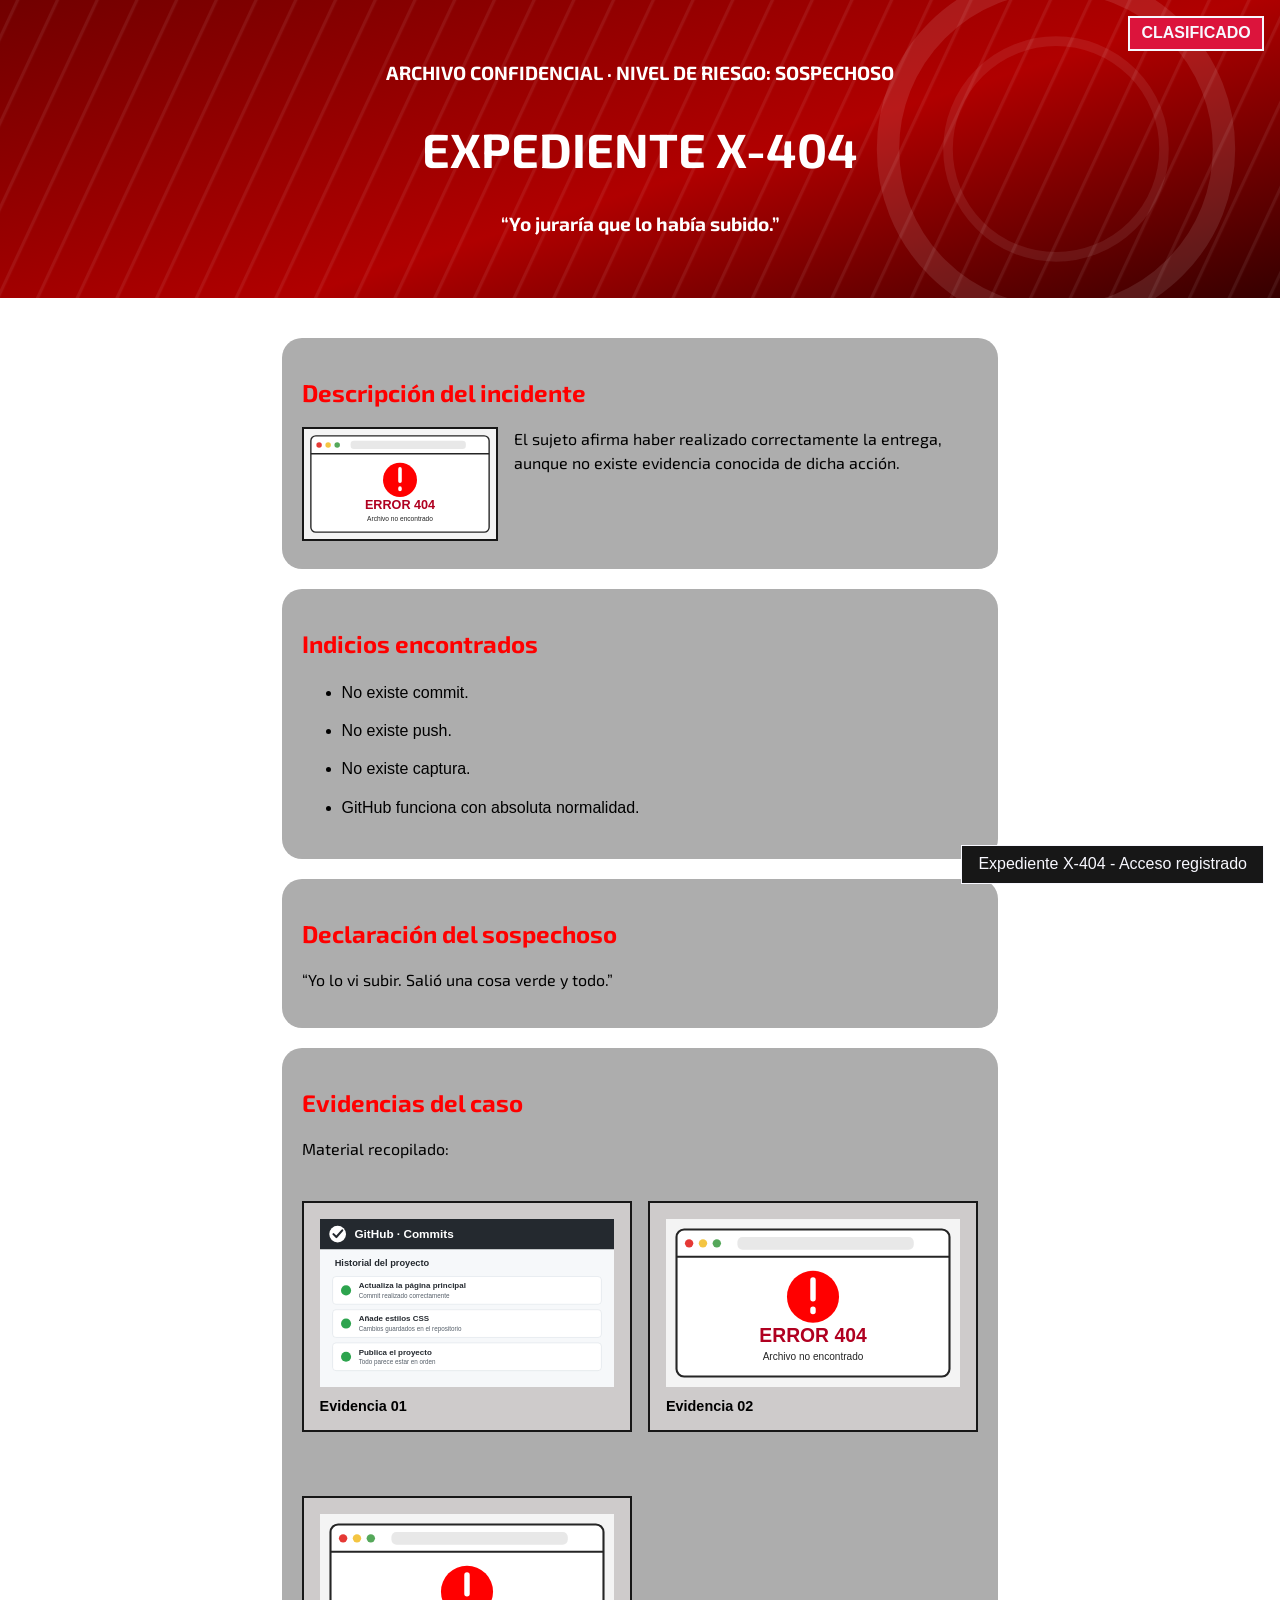
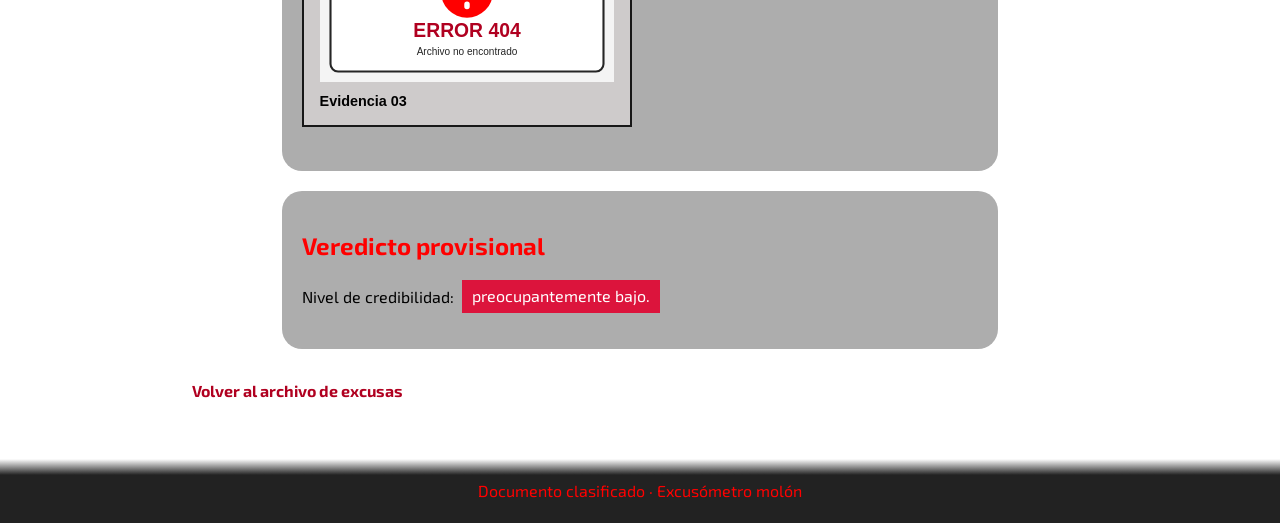
==== commit 7c02f30b: "responsive" ====
--- a/paginas/expediente.html
+++ b/paginas/expediente.html
@@ -1,4 +1,3 @@
-
 <!DOCTYPE html>
 <html lang="es">
 
@@ -133,4 +132,4 @@
 
 </body>
 
-</html>+</html
--- a/estilos.css
+++ b/estilos.css
@@ -1,4 +1,3 @@
-
 @import url('https://fonts.googleapis.com/css2?family=Exo+2:ital,wght@0,100..900;1,100..900&display=swap');
 
 body {
@@ -37,14 +36,17 @@
 
 nav {
     background: linear-gradient(to bottom, #ff0000 80%, white 100%);
-    padding: 10px;
+    padding: 1em 0;
     text-align: center;
+    display: flex;
+    justify-content: center;
+    flex-wrap: wrap;
+    gap: 1em;
 }
 
 nav a {
     color: rgb(255, 255, 255);
     text-decoration: none;
-    margin: 0 15px;
     font-weight: bold;
 }
 
@@ -53,9 +55,10 @@
 }
 
 main {
-    max-width: 1100px;
+    width: 90%;
+    max-width: 56rem;
     margin: auto;
-    padding: 30px;
+    padding: 2.5rem 0;
 }
 
 section {
@@ -156,12 +159,11 @@
     margin-bottom: 8px;
 }
 
-/* PANEL DE ESTADO Y FLEXBOX */
-
 .panel-estado {
     margin-top: 1.5em;
     display: flex;
     gap: 1em;
+    flex-wrap: wrap;
 }
 
 .dato-estado {
@@ -282,6 +284,10 @@
     max-width: 100%;
     display: block;
 }
+img{
+    max-width: 100%;
+    height: auto;
+}
 
 .evidencia figcaption {
     margin-top: 0.75em;
@@ -365,3 +371,51 @@
     padding: 0.4em 0.7em;
     font-weight: bold;
 }
+@media (max-width: 48rem) {
+    body{
+        padding-bottom: 3em;
+    }
+    
+    .panel-estado {
+        flex-direction: column;
+    }
+    .grid-evidencias {
+        grid-template-columns: 1fr;
+    }
+    nav {
+        flex-direction: column;
+        align-items: center;
+    }
+
+    h1 {
+        font-size: 2.5em;
+    }
+
+    header {
+        padding: 2.5em 1.5em;
+    }
+
+    section {
+        padding: 1.5em;
+    }
+
+    .sello-clasificado {
+        position: static;
+        display: inline-block;
+        margin-bottom: 1em;
+    }
+
+    .foto-caso {
+        width: 100%;
+        float: none;
+        margin-right: 0;
+        margin-bottom: 1em;
+    }
+
+    .aviso-sistema {
+        left: 1em;
+        right: 1em;
+        bottom: 1em;
+        text-align: center;
+    }
+}
